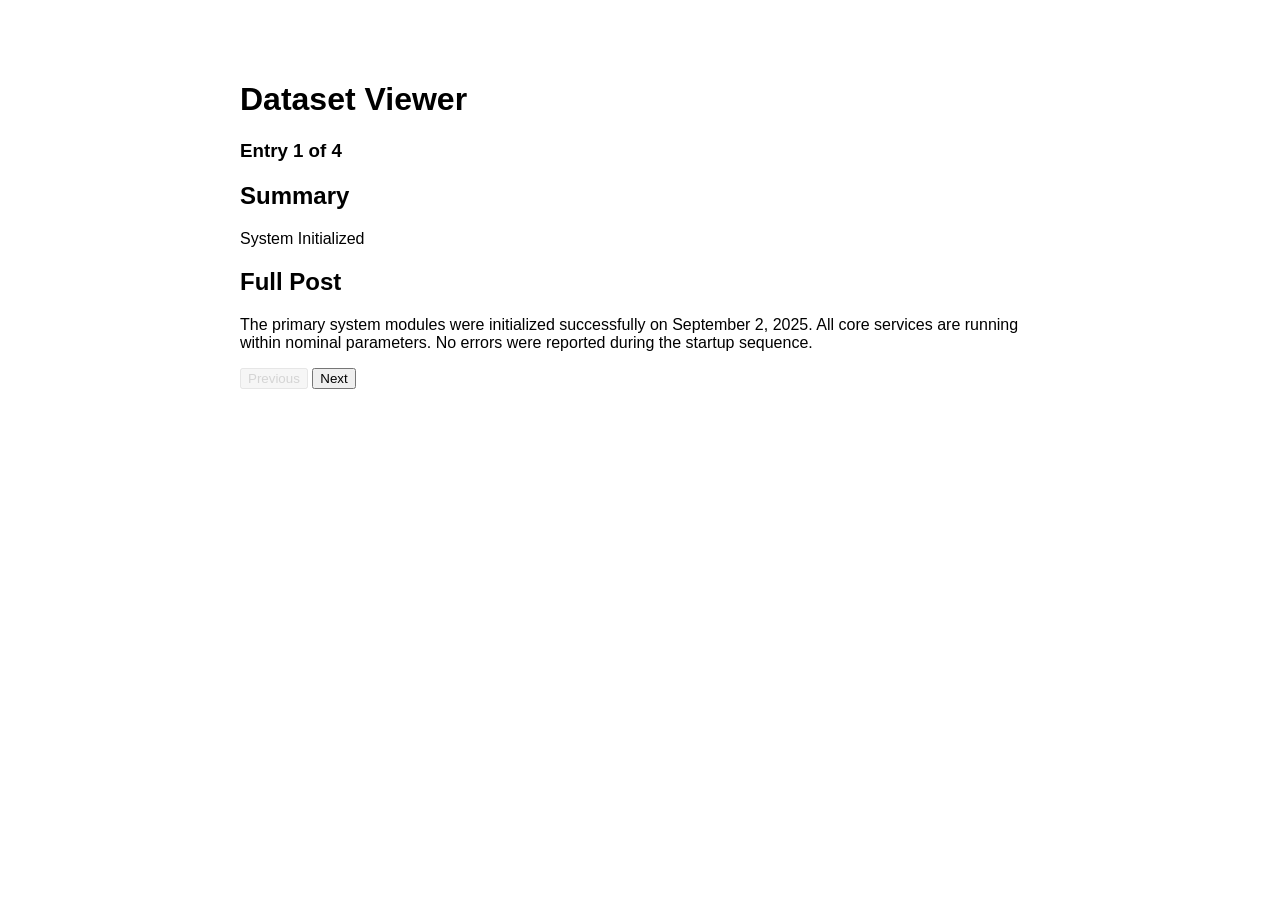
==== index.html @ 79adac6f "Add files via upload" ====
<!DOCTYPE html>
<html lang="en">
<head>
    <title>Dataset Viewer</title>
    <link rel="stylesheet" href="style.css">
</head>
<body>
    <h1>Dataset Viewer</h1>
    <h3 id="entryCounter">Loading...</h3>

    <div>
        <h2>Summary</h2>
        <p id="summaryContent"></p>
    </div>

    <div>
        <h2>Full Post</h2>
        <p id="postContent"></p>
    </div>

    <button id="prevBtn">Previous</button>
    <button id="nextBtn">Next</button>

    <script src="script.js"></script>
</body>
</html>
---- style.css ----
body {
    font-family: sans-serif;
    max-width: 800px;
    margin: 40px auto;
    padding: 20px;
}
button:disabled {
    opacity: 0.5;
}
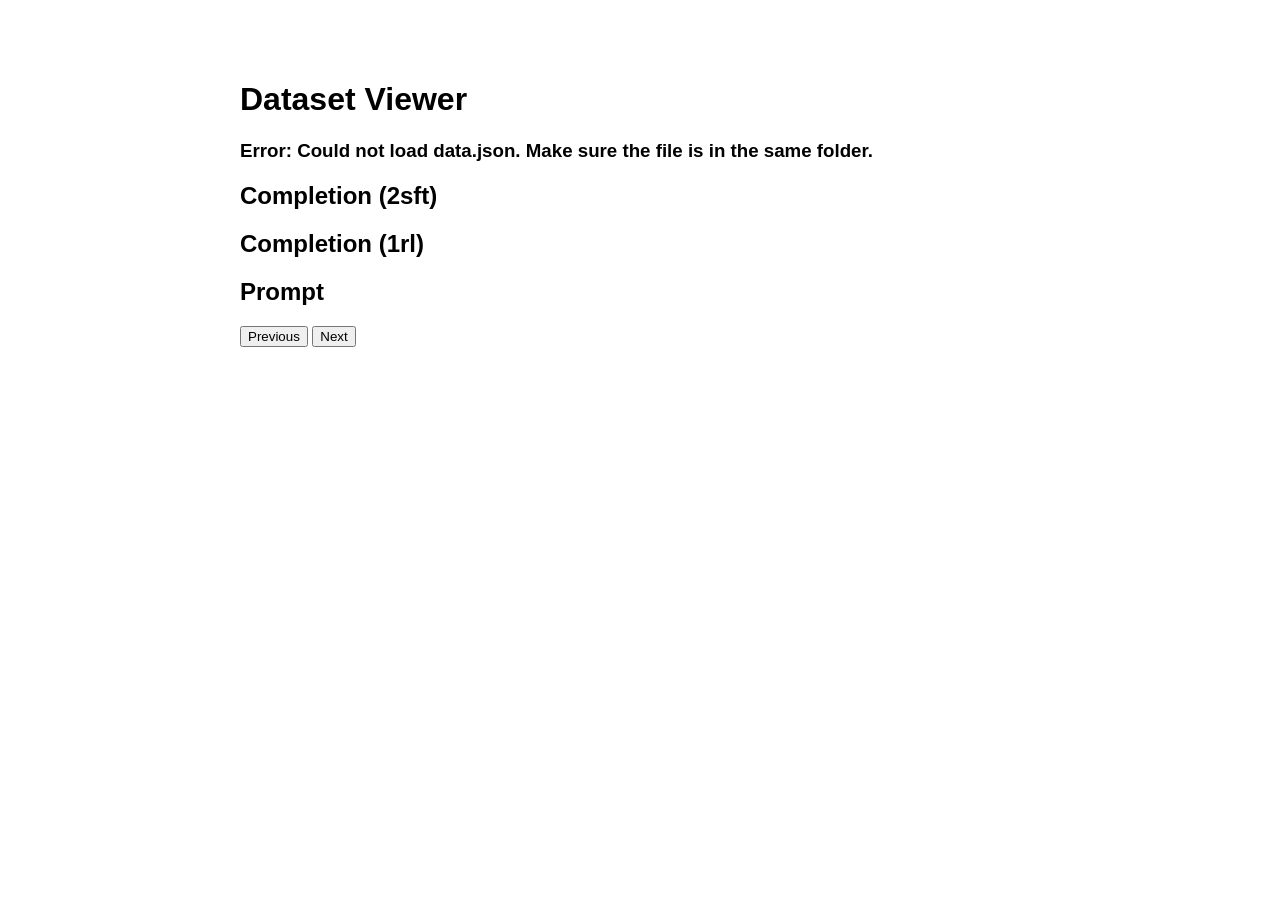
==== commit 4d25186c: "Update index.html" ====
--- a/index.html
+++ b/index.html
@@ -9,13 +9,18 @@
     <h3 id="entryCounter">Loading...</h3>
 
     <div>
-        <h2>Summary</h2>
-        <p id="summaryContent"></p>
+        <h2>Completion (2sft)</h2>
+        <p id="completion_2sft_Content"></p>
     </div>
 
     <div>
-        <h2>Full Post</h2>
-        <p id="postContent"></p>
+        <h2>Completion (1rl)</h2>
+        <p id="completion_1rl_Content"></p>
+    </div>
+
+    <div>
+        <h2>Prompt</h2>
+        <p id="promptContent"></p>
     </div>
 
     <button id="prevBtn">Previous</button>
@@ -23,4 +28,4 @@
 
     <script src="script.js"></script>
 </body>
-</html>+</html>
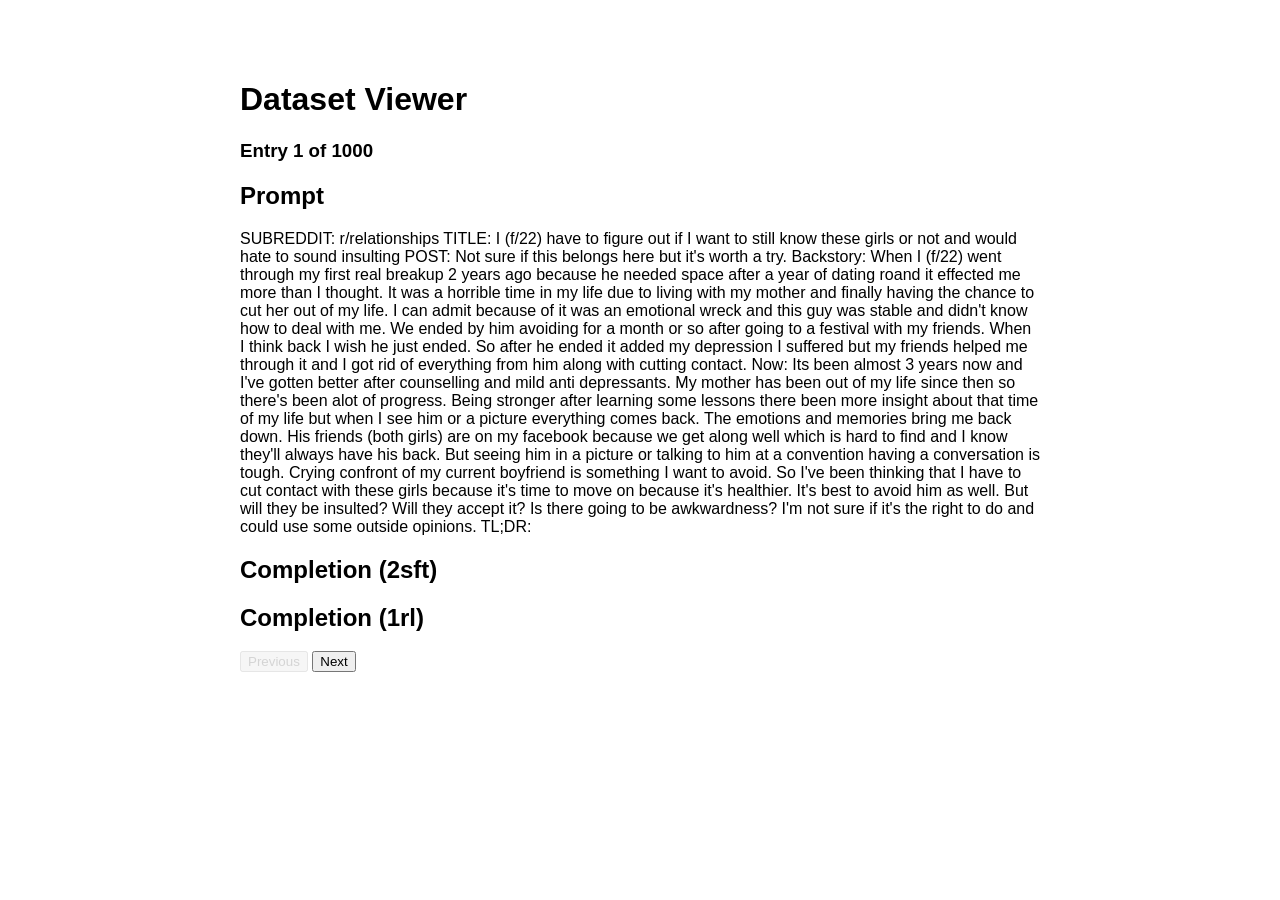
==== commit 3226f4e0: "Update index.html" ====
--- a/index.html
+++ b/index.html
@@ -9,6 +9,11 @@
     <h3 id="entryCounter">Loading...</h3>
 
     <div>
+        <h2>Prompt</h2>
+        <p id="promptContent"></p>
+    </div>
+    
+    <div>
         <h2>Completion (2sft)</h2>
         <p id="completion_2sft_Content"></p>
     </div>
@@ -18,11 +23,6 @@
         <p id="completion_1rl_Content"></p>
     </div>
 
-    <div>
-        <h2>Prompt</h2>
-        <p id="promptContent"></p>
-    </div>
-
     <button id="prevBtn">Previous</button>
     <button id="nextBtn">Next</button>
 
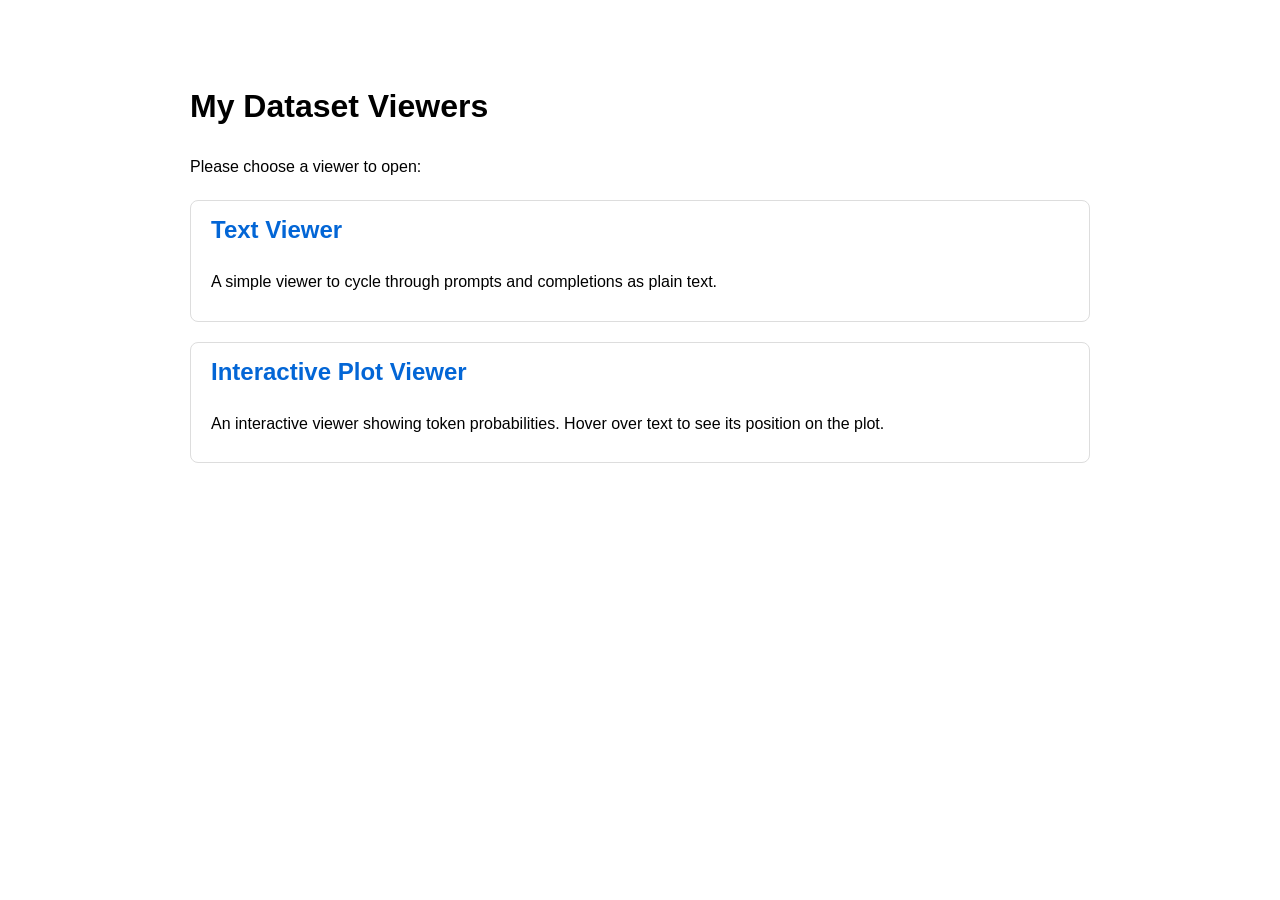
==== commit 888e2153: "dual" ====
--- a/index.html
+++ b/index.html
@@ -1,31 +1,21 @@
 <!DOCTYPE html>
 <html lang="en">
 <head>
-    <title>Dataset Viewer</title>
+    <title>My Dataset Viewers</title>
     <link rel="stylesheet" href="style.css">
 </head>
 <body>
-    <h1>Dataset Viewer</h1>
-    <h3 id="entryCounter">Loading...</h3>
-
-    <div>
-        <h2>Prompt</h2>
-        <p id="promptContent"></p>
+    <h1>My Dataset Viewers</h1>
+    <p>Please choose a viewer to open:</p>
+    
+    <div class="viewer-choice">
+        <h2><a href="text_viewer.html">Text Viewer</a></h2>
+        <p>A simple viewer to cycle through prompts and completions as plain text.</p>
     </div>
     
-    <div>
-        <h2>Completion (2sft)</h2>
-        <p id="completion_2sft_Content"></p>
+    <div class="viewer-choice">
+        <h2><a href="plot_viewer.html">Interactive Plot Viewer</a></h2>
+        <p>An interactive viewer showing token probabilities. Hover over text to see its position on the plot.</p>
     </div>
-
-    <div>
-        <h2>Completion (1rl)</h2>
-        <p id="completion_1rl_Content"></p>
-    </div>
-
-    <button id="prevBtn">Previous</button>
-    <button id="nextBtn">Next</button>
-
-    <script src="script.js"></script>
 </body>
-</html>
+</html>
--- a/style.css
+++ b/style.css
@@ -1,9 +1,49 @@
 body {
-    font-family: sans-serif;
-    max-width: 800px;
+    font-family: -apple-system, BlinkMacSystemFont, "Segoe UI", Roboto, Helvetica, Arial, sans-serif;
+    max-width: 900px;
     margin: 40px auto;
     padding: 20px;
+    line-height: 1.6;
 }
+
 button:disabled {
     opacity: 0.5;
+}
+
+a {
+    color: #0366d6;
+    text-decoration: none;
+}
+a:hover {
+    text-decoration: underline;
+}
+
+/* Styles for the new Home Page */
+.viewer-choice {
+    border: 1px solid #ddd;
+    padding: 10px 20px;
+    margin-top: 20px;
+    border-radius: 8px;
+}
+.viewer-choice h2 {
+    margin-top: 0;
+}
+
+/* Styles for the Plot Viewer */
+#plot {
+    width: 100%;
+    height: 450px;
+    margin-top: 20px;
+}
+#text-container {
+    font-family: monospace;
+    border: 1px solid #ccc;
+    padding: 15px;
+    margin-top: 20px;
+    white-space: pre-wrap;
+    word-wrap: break-word;
+}
+#text-container span:hover {
+    background-color: #ffff99; /* Highlight on hover */
+    cursor: pointer;
 }
